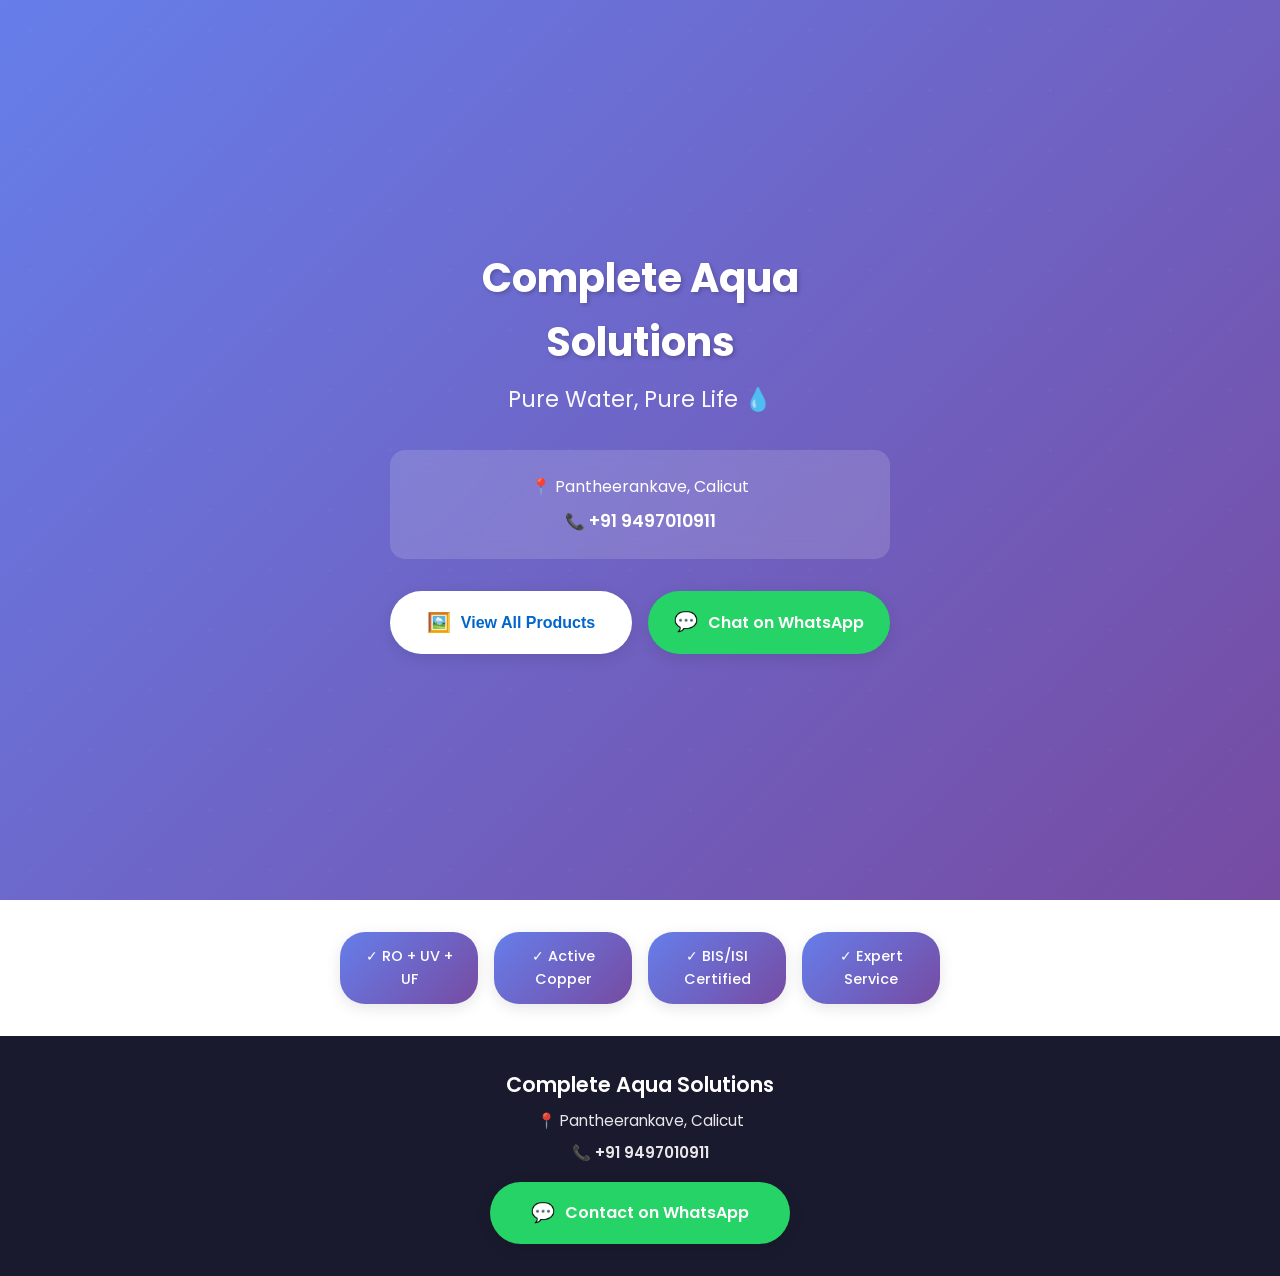
==== index.html @ 136ef783 "Initial commit: Complete Aqua Solutions landing page with WhatsApp integration" ====
<!DOCTYPE html>
<html lang="en">
<head>
    <meta charset="UTF-8">
    <meta name="viewport" content="width=device-width, initial-scale=1.0">
    <title>Complete Aqua Solutions - Premium Water Purifiers</title>
    
    <!-- Open Graph / Facebook / WhatsApp Link Preview -->
    <meta property="og:type" content="website">
    <meta property="og:title" content="Complete Aqua Solutions - Premium Water Purifiers">
    <meta property="og:description" content="Pure Water, Pure Life 💧 | Premium Water Purification Solutions | Pantheerankave, Calicut | 📞 +91 9497010911">
    <meta property="og:image" content="https://via.placeholder.com/1200x630/667eea/ffffff?text=Complete+Aqua+Solutions">
    <meta property="og:url" content="">
    <meta property="og:site_name" content="Complete Aqua Solutions">
    
    <!-- Twitter Card -->
    <meta name="twitter:card" content="summary_large_image">
    <meta name="twitter:title" content="Complete Aqua Solutions - Premium Water Purifiers">
    <meta name="twitter:description" content="Pure Water, Pure Life 💧 | Premium Water Purification Solutions">
    <meta name="twitter:image" content="https://via.placeholder.com/1200x630/667eea/ffffff?text=Complete+Aqua+Solutions">
    
    <!-- WhatsApp Specific -->
    <meta name="description" content="Complete Aqua Solutions - Premium Water Purifiers in Calicut. RO + UV + UF + Active Copper Technology. 📞 +91 9497010911">
    <link rel="stylesheet" href="styles.css">
    <link rel="preconnect" href="https://fonts.googleapis.com">
    <link rel="preconnect" href="https://fonts.gstatic.com" crossorigin>
    <link href="https://fonts.googleapis.com/css2?family=Poppins:wght@400;500;600;700&display=swap" rel="stylesheet">
</head>
<body>
    <!-- Hero Section -->
    <section class="hero">
        <div class="hero-content">
            <div class="logo-container">
                <h1 class="brand-name">Complete Aqua Solutions</h1>
                <p class="tagline">Pure Water, Pure Life 💧</p>
            </div>
            
            <div class="location-info">
                <p>📍 Pantheerankave, Calicut</p>
                <p>📞 <a href="tel:9497010911">+91 9497010911</a></p>
            </div>

            <!-- Main Action Buttons -->
            <div class="action-buttons">
                <button class="btn btn-primary" id="viewProductsBtn">
                    <span class="btn-icon">🖼️</span>
                    View All Products
                </button>
                
                <a href="https://wa.me/919497010911?text=Hello%20Complete%20Aqua%20Solutions!%20I'm%20interested%20in%20your%20water%20purifiers." 
                   class="btn btn-whatsapp" target="_blank">
                    <span class="btn-icon">💬</span>
                    Chat on WhatsApp
                </a>
            </div>
        </div>
    </section>

    <!-- Products Gallery (Hidden by default) -->
    <section class="products-section" id="productsSection">
        <div class="container">
            <h2 class="section-title">Our Premium Products</h2>
            <div class="products-grid" id="productsGrid">
                <div class="product-item">
                    <div class="product-image">
                        <img src="images/product-1.jpg" alt="Ever Pure Water Purifier" loading="lazy">
                    </div>
                    <div class="product-name">Ever Pure</div>
                </div>

                <div class="product-item">
                    <div class="product-image">
                        <img src="images/product-2.jpg" alt="Whitney Wave Water Purifier" loading="lazy">
                    </div>
                    <div class="product-name">Whitney Wave</div>
                </div>

                <div class="product-item">
                    <div class="product-image">
                        <img src="images/product-3.jpg" alt="Pure Arroyo Water Purifier" loading="lazy">
                    </div>
                    <div class="product-name">Pure Arroyo</div>
                </div>

                <div class="product-item">
                    <div class="product-image">
                        <img src="images/product-4.jpg" alt="Copper Pure Wave Water Purifier" loading="lazy">
                    </div>
                    <div class="product-name">Copper Pure Wave</div>
                </div>

                <div class="product-item">
                    <div class="product-image">
                        <img src="images/product-5.jpg" alt="Aqua Purito Water Purifier" loading="lazy">
                    </div>
                    <div class="product-name">Aqua Purito</div>
                </div>

                <div class="product-item">
                    <div class="product-image">
                        <img src="images/product-6.jpg" alt="Orwell Misty Water Purifier" loading="lazy">
                    </div>
                    <div class="product-name">Orwell Misty</div>
                </div>

                <div class="product-item">
                    <div class="product-image">
                        <img src="images/product-7.jpg" alt="Aqua Doris Water Purifier" loading="lazy">
                    </div>
                    <div class="product-name">Aqua Doris</div>
                </div>

                <div class="product-item">
                    <div class="product-image">
                        <img src="images/product-8.jpg" alt="Copper Pearl Water Purifier" loading="lazy">
                    </div>
                    <div class="product-name">Copper Pearl</div>
                </div>

                <div class="product-item">
                    <div class="product-image">
                        <img src="images/product-9.jpg" alt="CAS Viva Water Purifier" loading="lazy">
                    </div>
                    <div class="product-name">CAS Viva</div>
                </div>
            </div>

            <!-- WhatsApp Button at bottom of products -->
            <div class="products-footer">
                <a href="https://wa.me/919497010911?text=Hello%20Complete%20Aqua%20Solutions!%20I%20saw%20your%20products%20and%20I'm%20interested%20in%20getting%20a%20quote." 
                   class="btn btn-whatsapp btn-large" target="_blank">
                    <span class="btn-icon">💬</span>
                    Get Quote on WhatsApp
                </a>
            </div>
        </div>
    </section>

    <!-- Quick Features -->
    <section class="quick-features">
        <div class="container">
            <div class="features-grid">
                <div class="feature-badge">✓ RO + UV + UF</div>
                <div class="feature-badge">✓ Active Copper</div>
                <div class="feature-badge">✓ BIS/ISI Certified</div>
                <div class="feature-badge">✓ Expert Service</div>
            </div>
        </div>
    </section>

    <!-- Footer -->
    <footer class="footer">
        <div class="container">
            <p class="footer-text">Complete Aqua Solutions</p>
            <p class="footer-location">📍 Pantheerankave, Calicut</p>
            <p class="footer-phone">📞 <a href="tel:9497010911">+91 9497010911</a></p>
            <a href="https://wa.me/919497010911?text=Hello%20Complete%20Aqua%20Solutions!" 
               class="btn btn-whatsapp btn-footer" target="_blank">
                <span class="btn-icon">💬</span>
                Contact on WhatsApp
            </a>
        </div>
    </footer>

    <script src="script.js"></script>
</body>
</html>
---- styles.css ----
* {
    margin: 0;
    padding: 0;
    box-sizing: border-box;
}

:root {
    --primary-color: #0066cc;
    --whatsapp-color: #25D366;
    --whatsapp-dark: #128C7E;
    --dark-color: #1a1a2e;
    --light-color: #f8f9fa;
    --text-color: #333;
    --text-light: #666;
    --white: #ffffff;
    --gradient: linear-gradient(135deg, #667eea 0%, #764ba2 100%);
    --shadow: 0 4px 15px rgba(0, 0, 0, 0.1);
    --shadow-lg: 0 8px 30px rgba(0, 0, 0, 0.15);
}

body {
    font-family: 'Poppins', sans-serif;
    line-height: 1.6;
    color: var(--text-color);
    background: var(--white);
    overflow-x: hidden;
}

.container {
    max-width: 1200px;
    margin: 0 auto;
    padding: 0 20px;
}

/* Hero Section */
.hero {
    min-height: 100vh;
    background: var(--gradient);
    display: flex;
    align-items: center;
    justify-content: center;
    text-align: center;
    color: var(--white);
    padding: 2rem 1rem;
    position: relative;
    overflow: hidden;
}

.hero::before {
    content: '';
    position: absolute;
    top: 0;
    left: 0;
    right: 0;
    bottom: 0;
    background: url('data:image/svg+xml,<svg width="60" height="60" xmlns="http://www.w3.org/2000/svg"><circle cx="30" cy="30" r="1.5" fill="rgba(255,255,255,0.1)"/></svg>') repeat;
    opacity: 0.3;
}

.hero-content {
    position: relative;
    z-index: 1;
    max-width: 500px;
    width: 100%;
    animation: fadeInUp 0.8s ease-out;
}

.logo-container {
    margin-bottom: 2rem;
}

.brand-name {
    font-size: 2rem;
    font-weight: 700;
    margin-bottom: 0.5rem;
    text-shadow: 2px 2px 4px rgba(0, 0, 0, 0.2);
}

.tagline {
    font-size: 1.2rem;
    font-weight: 400;
    opacity: 0.95;
}

.location-info {
    background: rgba(255, 255, 255, 0.15);
    backdrop-filter: blur(10px);
    padding: 1.5rem;
    border-radius: 15px;
    margin-bottom: 2rem;
    font-size: 1rem;
}

.location-info p {
    margin-bottom: 0.5rem;
}

.location-info p:last-child {
    margin-bottom: 0;
}

.location-info a {
    color: var(--white);
    text-decoration: none;
    font-weight: 600;
    font-size: 1.1rem;
}

.location-info a:hover {
    text-decoration: underline;
}

/* Action Buttons */
.action-buttons {
    display: flex;
    flex-direction: column;
    gap: 1rem;
    width: 100%;
}

.btn {
    padding: 16px 24px;
    border-radius: 50px;
    text-decoration: none;
    font-weight: 600;
    font-size: 1rem;
    transition: all 0.3s;
    display: flex;
    align-items: center;
    justify-content: center;
    gap: 10px;
    border: none;
    cursor: pointer;
    width: 100%;
    box-shadow: var(--shadow);
}

.btn-primary {
    background: var(--white);
    color: var(--primary-color);
}

.btn-primary:hover {
    transform: translateY(-3px);
    box-shadow: var(--shadow-lg);
    background: #f0f0f0;
}

.btn-whatsapp {
    background: var(--whatsapp-color);
    color: var(--white);
}

.btn-whatsapp:hover {
    background: var(--whatsapp-dark);
    transform: translateY(-3px);
    box-shadow: var(--shadow-lg);
}

.btn-large {
    padding: 18px 28px;
    font-size: 1.1rem;
}

.btn-footer {
    margin-top: 1rem;
    max-width: 300px;
    margin-left: auto;
    margin-right: auto;
}

.btn-icon {
    font-size: 1.2rem;
}

/* Products Section */
.products-section {
    display: none;
    padding: 3rem 1rem;
    background: var(--light-color);
    animation: slideDown 0.5s ease-out;
}

.products-section.active {
    display: block;
}

.section-title {
    text-align: center;
    font-size: 1.8rem;
    color: var(--dark-color);
    margin-bottom: 2rem;
    font-weight: 600;
}

.products-grid {
    display: grid;
    grid-template-columns: repeat(auto-fill, minmax(150px, 1fr));
    gap: 1.5rem;
    margin-bottom: 2rem;
}

.product-item {
    background: var(--white);
    border-radius: 15px;
    overflow: hidden;
    box-shadow: var(--shadow);
    transition: transform 0.3s, box-shadow 0.3s;
    cursor: pointer;
}

.product-item:hover {
    transform: translateY(-5px);
    box-shadow: var(--shadow-lg);
}

.product-image {
    width: 100%;
    height: 200px;
    overflow: hidden;
    background: linear-gradient(135deg, #f5f7fa 0%, #c3cfe2 100%);
    display: flex;
    align-items: center;
    justify-content: center;
}

.product-image img {
    width: 100%;
    height: 100%;
    object-fit: cover;
    transition: transform 0.3s;
}

.product-item:hover .product-image img {
    transform: scale(1.1);
}

.product-name {
    padding: 1rem;
    text-align: center;
    font-weight: 600;
    color: var(--dark-color);
    font-size: 0.95rem;
}

.products-footer {
    text-align: center;
    margin-top: 2rem;
}

/* Quick Features */
.quick-features {
    padding: 2rem 1rem;
    background: var(--white);
}

.features-grid {
    display: grid;
    grid-template-columns: repeat(auto-fit, minmax(140px, 1fr));
    gap: 1rem;
    max-width: 600px;
    margin: 0 auto;
}

.feature-badge {
    background: var(--gradient);
    color: var(--white);
    padding: 0.8rem 1rem;
    border-radius: 25px;
    text-align: center;
    font-size: 0.9rem;
    font-weight: 500;
    box-shadow: var(--shadow);
}

/* Footer */
.footer {
    background: var(--dark-color);
    color: var(--white);
    padding: 2rem 1rem;
    text-align: center;
}

.footer-text {
    font-size: 1.3rem;
    font-weight: 600;
    margin-bottom: 0.5rem;
}

.footer-location,
.footer-phone {
    font-size: 0.95rem;
    margin-bottom: 0.5rem;
    opacity: 0.9;
}

.footer-phone a {
    color: var(--white);
    text-decoration: none;
    font-weight: 600;
}

.footer-phone a:hover {
    text-decoration: underline;
}

/* Animations */
@keyframes fadeInUp {
    from {
        opacity: 0;
        transform: translateY(30px);
    }
    to {
        opacity: 1;
        transform: translateY(0);
    }
}

@keyframes slideDown {
    from {
        opacity: 0;
        transform: translateY(-20px);
    }
    to {
        opacity: 1;
        transform: translateY(0);
    }
}

/* Responsive Design */
@media (min-width: 768px) {
    .brand-name {
        font-size: 2.5rem;
    }

    .tagline {
        font-size: 1.4rem;
    }

    .action-buttons {
        flex-direction: row;
        max-width: 500px;
        margin: 0 auto;
    }

    .btn {
        width: auto;
        flex: 1;
    }

    .products-grid {
        grid-template-columns: repeat(auto-fill, minmax(200px, 1fr));
    }

    .product-image {
        height: 250px;
    }

    .features-grid {
        grid-template-columns: repeat(4, 1fr);
    }
}

@media (max-width: 480px) {
    .brand-name {
        font-size: 1.8rem;
    }

    .tagline {
        font-size: 1rem;
    }

    .location-info {
        font-size: 0.9rem;
        padding: 1.2rem;
    }

    .products-grid {
        grid-template-columns: repeat(2, 1fr);
        gap: 1rem;
    }

    .product-image {
        height: 180px;
    }

    .features-grid {
        grid-template-columns: repeat(2, 1fr);
    }
}

/* Image placeholder styling */
.product-image img[src=""],
.product-image img:not([src]) {
    opacity: 0.3;
}

.product-image::after {
    content: '📷';
    font-size: 3rem;
    position: absolute;
    opacity: 0.3;
}
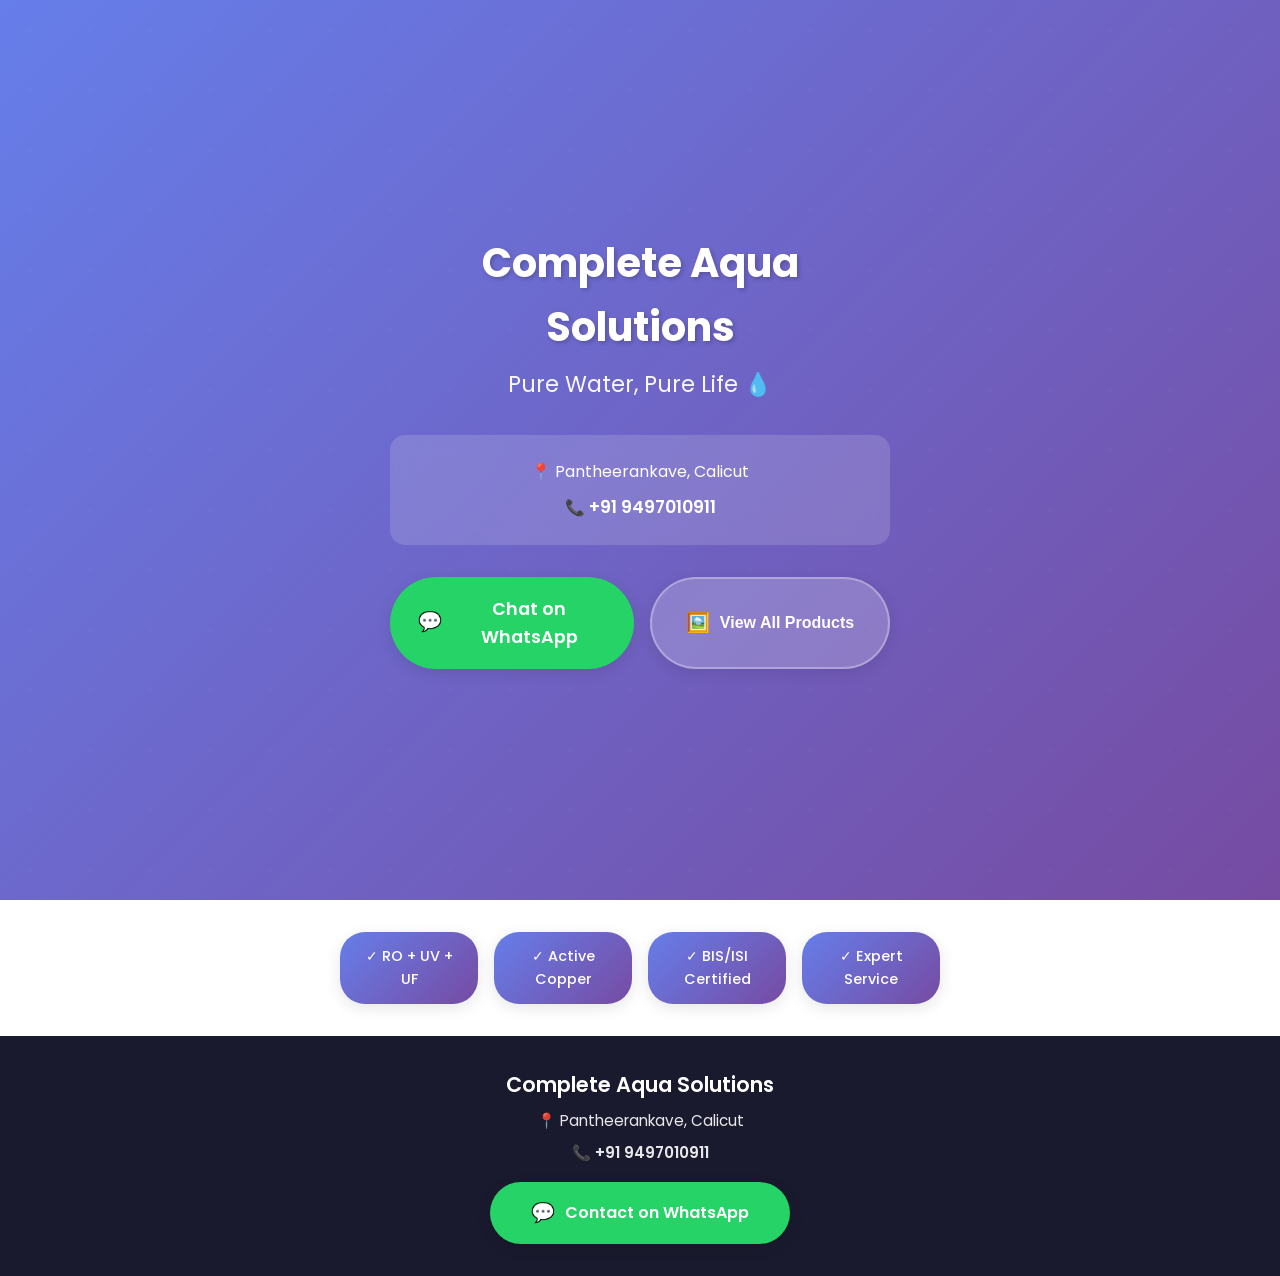
==== commit 2820f7f7: "Make WhatsApp button primary action, View Products secondary" ====
--- a/index.html
+++ b/index.html
@@ -42,16 +42,16 @@
 
             <!-- Main Action Buttons -->
             <div class="action-buttons">
-                <button class="btn btn-primary" id="viewProductsBtn">
+                <a href="https://wa.me/919497010911?text=Hello%20Complete%20Aqua%20Solutions!%20I'm%20interested%20in%20your%20water%20purifiers." 
+                   class="btn btn-whatsapp btn-primary-action" target="_blank">
+                    <span class="btn-icon">💬</span>
+                    Chat on WhatsApp
+                </a>
+                
+                <button class="btn btn-secondary-action" id="viewProductsBtn">
                     <span class="btn-icon">🖼️</span>
                     View All Products
                 </button>
-                
-                <a href="https://wa.me/919497010911?text=Hello%20Complete%20Aqua%20Solutions!%20I'm%20interested%20in%20your%20water%20purifiers." 
-                   class="btn btn-whatsapp" target="_blank">
-                    <span class="btn-icon">💬</span>
-                    Chat on WhatsApp
-                </a>
             </div>
         </div>
     </section>
--- a/styles.css
+++ b/styles.css
@@ -146,6 +146,33 @@
     background: #f0f0f0;
 }
 
+.btn-primary-action {
+    background: var(--whatsapp-color);
+    color: var(--white);
+    font-size: 1.1rem;
+    padding: 18px 28px;
+    order: 1;
+}
+
+.btn-primary-action:hover {
+    background: var(--whatsapp-dark);
+    transform: translateY(-3px);
+    box-shadow: 0 8px 25px rgba(37, 211, 102, 0.4);
+}
+
+.btn-secondary-action {
+    background: rgba(255, 255, 255, 0.2);
+    color: var(--white);
+    border: 2px solid rgba(255, 255, 255, 0.3);
+    order: 2;
+}
+
+.btn-secondary-action:hover {
+    background: rgba(255, 255, 255, 0.3);
+    transform: translateY(-3px);
+    box-shadow: var(--shadow-lg);
+}
+
 .btn-whatsapp {
     background: var(--whatsapp-color);
     color: var(--white);
